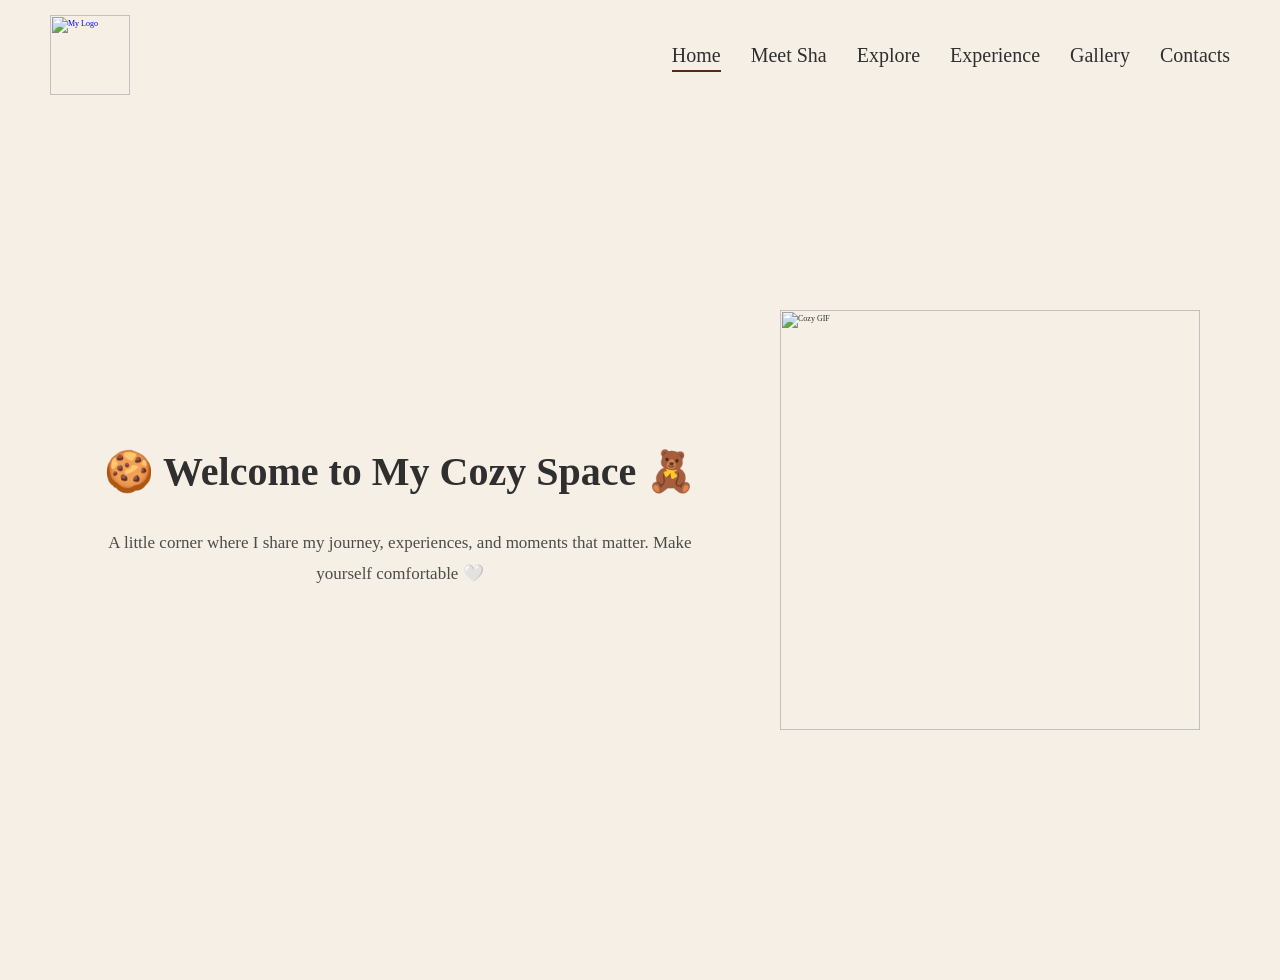
==== index.html @ 0fee1eca "Update and rename homepage.html to index.html" ====
<html>
    <head>
  <meta charset="UTF-8">
  <meta name="viewport" content="width=device-width, initial-scale=1.0">
  <title>Know Sha</title>
  <link rel="stylesheet" href="style.css">
</head>

<body>

<header class="main-header">
  <a href="index.html" class="logo">
    <img src="Folder/images/avatae.png" alt="My Logo">
  </a>

  <nav class="navbar">
    <ul>
      <li><a class="active" href=index.html">Home</a></li>
      <li><a href="about_sha.html">Meet Sha</a></li>
      <li><a href="explore.html">Explore</a></li>
      <li><a href="workdump.html">Experience</a></li>
      <li><a href="Gallery.html">Gallery</a></li>
      <li><a href="contactme.html">Contacts</a></li>
    </ul>
  </nav>
</header>

<section class="home-hero">

  
  <div class="home-text">
    <h1>🍪 Welcome to My Cozy Space 🧸</h1>
    <p>
      A little corner where I share my journey, experiences, and moments that matter.
      Make yourself comfortable 🤍
    </p>
  </div>

 
  <div class="home-gif">
    <img src="Folder/videos/download.gif" alt="Cozy GIF">
  </div>

</section>

</body>
</html>
---- style.css ----
:root{
   --wheat:#f5deb3;
}

*{
    margin:0; 
    padding:0;
    box-sizing: border-box;
}

main{
    max-width: 1200px;
    margin: auto;
}

body{
    font-family:"Poppins";
    line-height: 1.6;
    color:#000;
   
    

     /* BACKGROUND GLOBAL */
    background-image: url("Folder/images/homepage\ \(2\).jpg"); 
    background-size: cover;
    background-repeat: no-repeat;
    background-position: center;
    background-attachment: fixed;
}

html{
    font-size: 50%; /* lebih stabil (10px) */
    scroll-behavior: smooth;
    scroll-padding-top: 6rem;
    overflow-x: hidden;
  
}

section{
    padding:2rem 9%;
}


.main-header {
  position: fixed;
  top: 0;
  width: 100%;
  background: rgba(245, 239, 230, 0.95);
  backdrop-filter: blur(8px);
  display: flex;
  align-items: center;
  justify-content: space-between;
  padding: 15px 50px;
  z-index: 1000;
}

.logo img {
  width: 80px;
}

.navbar ul {
  list-style: none;
  display: flex;
  gap: 30px;
  margin: 0;
  padding: 0;
}

.navbar a {
  text-decoration: none;
  color: #2f2f2f;
  font-weight: 500;
  font-size: 20px;
  position: relative;
}

.navbar a::after {
  content: "";
  height: 2px;
  width: 0;
  background: #592720;
  position: absolute;
  left: 0;
  bottom: -6px;
  transition: width 0.3s ease;
}

.navbar a:hover::after,
.navbar a.active::after {
  width: 100%;
}

.home-hero {
  min-height: 100vh;
  padding: 180px 80px 80px;
  display: flex;
  align-items: center;
  justify-content: space-between;
  gap: 60px;
  background-color: #f5efe6;
}

.home-text {
  max-width: 520px;
  margin-bottom: 100px;
}

.home-text h1 {
  font-size: 40px;
  margin-bottom: 20px;
}

.home-text p {
  font-size: 17px;
  opacity: 0.85;
  margin-bottom: 35px;
}

.home-btn:hover {
  transform: translateY(-3px);
  box-shadow: 0 10px 20px rgba(0,0,0,0.25);
}

.home-gif img {
  width: 420px;
  max-width: 100%;
  animation: float 4s ;
  margin-bottom: 120px;
}


@keyframes float {
  0% { transform: translateY(0); }
  50% { transform: translateY(-12px); }
  100% { transform: translateY(0); }
}


/* HOME PAGE */

.home{
  min-height: calc(100vh - 90px);
  display: flex;
  justify-content: center;
  align-items: center;
}

 .page-wrapper{
    padding-top: 70px;
  }

.home-wrapper{
  width: 100%;
  display: flex;
  justify-content: center;
}

/* text box */
.home-text{
  text-align: center;
  max-width:none;
}

.home-text h3{
  font-size: 50px;
  margin-bottom:0;
  color:#704241;
  text-align:center;
}

.menu{
  position: absolute;
  left: 50%;
  transform: translateX(-50%);
  display: flex;
  gap: 3rem;
}


:root{
  --header-height: 60px;
}

/* SEMUA PAGE KECUALI HOME */
body:not(.home-page){
  padding-top: calc(var(--header-height) + 20px);
}

.page-aboutme .page-wrapper,
    .page-about_sha.page-wrapper,
    .page-explore.page-wrapper,
    .page-workdump-wrapper,
    .page-Gallery.page-wrapper,
    .page-contactme.page-wrapper
    {
    padding-top: 100px;
   }
  
/* MEET SHA SECTION */
.about-section {
  width: 100%;
  padding-bottom: 80px;
}

/* PROFILE IMAGE */
.profile-img {
  float: left;
  width: 330px;
  border: 3px solid #000;
  border-radius: 6px;
  margin: 90px 40px 30px 250px; /* atas | kanan | bawah | kiri */
}

/*  TITLE */
.me-time-title {
  text-align: center;
  font-size: 34px;
  margin-top: 90px;
  margin-bottom: 40px;
  font-weight: 600;
  margin-right: 550px;
}

/* INFO LIST */
.info-list {
  max-width: 650px;
  margin: 20px auto 30px;
  padding: 0;
  list-style-position: inside;
  font-family: "Poppins";
  color: #3c1414;
  text-align: left; /* biar readable */
}

.info-list li {
  font-size: 16px;
  margin-bottom: 14px;         
  padding-left: 22px;
  position: relative;
}

/*  ABOUT TEXT BOX */
.about-text {
  max-width: 1050px;
  margin: 30px auto 60px;
  padding: 40px 50px;
  font-family: "Poppins";
  font-size: 17px;
  line-height: 1.9;
  text-align: justify;
  background: rgba(255, 255, 255, 0.65);
  border-radius: 28px;
  box-shadow: 0 12px 30px rgba(0,0,0,0.08);
}

.about-text p {
  margin-bottom: 18px;
}

/*Explore Section */
.explore-section {
  padding: 90px 20px 80px;
  text-align: center;
}

/* Title */
.explore-title {
  text-align: center;
  font-size: 34px;
  margin-top: 30px;
  margin-bottom: 60px;
  font-weight: 600;
  font-family:"Poppins";
  letter-spacing: 0.8px;
}

/*Content Wrapper */
.explore-content {
  max-width: 700px;
  margin: 0 auto;
  background: rgba(255,255,255,0.6);
  padding: 40px;
  border-radius: 25px;
}

/* Book Pick */
.book-pick {
  font-size: 20px;
  font-weight: 500;
  margin-bottom: 15px;
  opacity: 0.8;
}

/* Book Image */
.explore-img {
  width: 260px;
  border-radius: 15px;
  margin: 20px auto 30px;
  display: block;
  box-shadow: 0 10px 25px rgba(0,0,0,0.15);
}

/* Paragraph */
.explore-text {
 font-size: 17px;
 text-align: justify;
}

/* SOUNDTRACK */
.soundtrack-section {
   padding: 80px 20px;
}

.soundtrack-title {
  text-align: center;
  font-size: 28px;
  margin-bottom: 40px;
  font-weight: 500;
}

/* GROUP IMAGE */
.group-wrapper {
   text-align: center;
  margin-bottom: 50px;
}

/* buang border gambar group */
.group-wrapper img {
  border-radius: 12px;
  border: 3px solid #592720;
}

.hint-text {
  font-size: 14px;
  margin-top: 10px;
  opacity: 0.7;
}

/* MAIN LAYOUT  */
.soundtrack-content {
  max-width: 1100px;
  margin: 0 auto;
  display: grid;
  grid-template-columns: 420px 1fr;
  gap: 50px;
  align-items: start
}


/* LEFT SIDE (ALBUM + AUDIO) */
.left-side {
  text-align: center;
}

.vinyl-img {
  width: 380px;
  margin-bottom: 15px;
}

.audio-player {
  width: 360px;
}

.text-side {
  background: rgba(255,255,255,0.6);
  padding: 35px;
  border-radius: 25px;
}

.text-side p {
  font-size: 17px;
  margin-bottom: 18px;
  text-align: justify;
}

/* TABLE RESET (BUANG GARISAN KOTAK) */
.album-table {
  border-collapse: collapse;
}

.album-table,
.album-table tr,
.album-table td {
  border: none;
  padding: 0;
}

/* ALBUM IMAGE */
.album-table img {
  width: 440px;
  display: block;
  margin-bottom: 12px;
  border: none; /* 🔥 buang kotak */
}

/* AUDIO */
.audio-player {
  width: 440px; /* sama lebar dengan album */
  display: block;
  margin: 0;
}

/* TEXT SIDE  */
.text-side {
  max-width: 600px;
}

.text-side h3 {
  font-family: "Poppins";
  font-size: 16px;
  line-height: 1.8;
  text-align: justify;
  margin-bottom: 20px;
  font-weight: normal;
}


/* DRAMA SECTION */
.drama-section {
  padding: 80px 20px; 
}

/*  TITLE */
.section-title{
  font-family: 'Poppin';
  font-weight: 600;
  letter-spacing: 0.8px;
}

.drama-content {
  max-width: 1100px;
  margin: 0 auto;
  text-align: center;
}

/* POSTER IMAGE  */
.drama-section img[src*="love-in-the-clouds"] {
  width: 500px;
  border-radius: 15px;
  margin-bottom: 40px;
  box-shadow: 0 10px 25px rgba(0,0,0,0.2);
}

/*  TABLE HEADER  */
.drama-section th {
  text-align: justify;
  font-weight: 500;
}

/*  TABLE TEXT  */
.drama-section td,
.drama-section th,
.drama-section p,
.drama-section h3 {
  font-family: "Poppins"; 
  font-size: 15px;
  line-height: 1.7;
  font-weight: normal;
}

.drama-table p {
  font-size: 15px;
  text-align: justify;
}

.drama-table img {
  margin: 10px 0;
  border-radius: 8px;
}


body {
  margin: 0;
  font-family: "Poppins";
  background-color: #f5efe6;
  color: #2f2f2f;
  line-height: 1.8;
}

/* ===============================
   PAGE TITLE
================================ */
.page-title {
  text-align: center;
  font-size: 35px;
  margin-top: 90px;
  margin-bottom: 10px;
  font-weight: 600;
}

.page-intro {
  text-align: center;
  font-size: 20px;
  opacity: 0.8;
  margin-bottom: 90px;
}

/* ===============================
   EXPERIENCE WRAPPER
================================ */
.experience-wrapper {
  max-width: 1200px;
  margin: 0 auto;
  padding: 0 40px;
}

/* ===============================
   EXPERIENCE SECTION
================================ */
.experience-section {
  display: flex;
  gap: 50px;
  align-items: flex-start;
  margin-bottom: 60px;
  background: rgba(255, 255, 255, 0.55);
  padding: 40px;
  border-radius: 22px;
}

/* REVERSE LAYOUT (MARATHON) */
.experience-section.reverse {
  flex-direction: row-reverse;
}

/* ===============================
   IMAGE (UNIFORM & CENTERED)
================================ */
.experience-img {
  width: 520px;              /* 🔼 besarkan sikit (asal 480) */
  height: 360px;             /* ⭐ paksa semua image sama tinggi */
  object-fit: cover;         /* crop cantik tanpa herot */
  border-radius: 18px;
  flex-shrink: 0;
  display: block;
  margin: 0 auto;            /* ⭐ CENTER image */
  box-shadow: 0 14px 30px rgba(0,0,0,0.22);
  transition: transform 0.4s ease, box-shadow 0.4s ease;
}

.experience-img:hover {
  transform: scale(1.04);
  box-shadow: 0 20px 40px rgba(0,0,0,0.3);
}
/* ===============================
   TEXT CONTENT
================================ */
.experience-text {
  flex: 1;
 
}

.experience-text h2 {
  font-size: 30px;
  font-weight: 600;
  margin-bottom: 18px;
  position: relative;
}

.experience-text h2::after {
  content: "";
  width: 45px;
  height: 3px;
  background: #592720;
  display: block;
  margin-top: 8px;
}

.experience-text p {
  font-size: 17px;
  margin-bottom: 15px;
  text-align: justify;
}

/* ===============================
   DIVIDER
================================ */
.experience-divider {
  width: 70%;
  margin: 100px auto;
  border: none;
  border-top: 1px dashed #592720;
}


/* ==============================
   GLOBAL RESET
============================== */
*{
  margin: 0;
  padding: 0;
  box-sizing: border-box;
}

body{
  margin: 0;
  font-family: "Poppins";
  background-color: #f5efe6;
  color: #2f2f2f;
  line-height: 1.8;
  padding: 0;
  overflow-x: hidden; 
}

/* ==============================
   GALLERY SECTION
============================== */
section.gallery{
  padding: 120px 40px 80px;
  position: relative;
}

/* ==============================
   TITLE & SUBTITLE
============================== */
.gallery-title{
  text-align: center;
  font-size: 36px;
  margin-bottom: 10px;
  margin-right: 15px;
  margin-top: 10px;
  font-weight: 600;
}

.gallery-subtitle{
  text-align: center;
  font-size: 18px;
  opacity: 0.8;
  margin-bottom: 60px;
}


/* ==============================
   IMAGE GRID
============================== */
section.gallery > .gallery{
  display: grid;
  grid-template-columns: repeat(auto-fit, minmax(180px, 260px));
  gap: 24px;
  justify-content: center;
}

/* ==============================
   IMAGE CARD
============================== */
.dropdown-img{
  position: relative;
}

.thumb{
  width: 100%;
  height: 260px;
  object-fit: cover;
  border-radius: 18px;
  cursor: pointer;
  box-shadow: 0 8px 18px rgba(0,0,0,0.15);
  transition: transform 0.3s ease, box-shadow 0.3s ease;
}

.thumb:hover{
  transform: scale(1.05);
  box-shadow: 0 14px 28px rgba(0,0,0,0.25);
}

/* ==============================
   POPUP TOGGLE
============================== */
.popup-toggle{
  display: none;
}

/* ==============================
   POPUP OVERLAY
============================== */
.dropdown-content{
  position: fixed;
  inset: 0;
  display: none;
  z-index: 999;
}

.popup-toggle:checked ~ .dropdown-content{
  display: block;
}

.overlay-bg{
  position: absolute;
  inset: 0;
  background: rgba(0,0,0,0.7);
}

/* ==============================
   POPUP BOX
============================== */
.popup-box{
  position: absolute;
  top: 50%;
  left: 50%;
  transform: translate(-50%, -50%) scale(0.9);
  background: #fff;
  padding: 1.5rem;
  border-radius: 22px;
  width: 90%;
  max-width: 320px;
  animation: popup 0.3s ease forwards;
}

@keyframes popup{
  to{
    transform: translate(-50%, -50%) scale(1);
  }
}

.popup-box img{
  width: 100%;
  border-radius: 16px;
  margin-bottom: 12px;
}

.popup-box p{
  text-align: center;
  font-size: 16px;
  color: #555;
}

/* ==============================
   CLOSE BUTTON
============================== */
.close-btn{
  position: absolute;
  top: 12px;
  right: 14px;
  width: 36px;
  height: 36px;
  background: #ffb6c1;
  color: #fff;
  font-size: 18px;
  border-radius: 50%;
  display: flex;
  align-items: center;
  justify-content: center;
  cursor: pointer;
}

/* ==============================
   VIDEO SECTION – TRUE CENTER
============================== */
.gallery-video{
  position: relative;
  left: 50%;
  transform: translateX(-50%);   /* CENTER MUTLAK */

  width: 100vw;                  /* penuh skrin */
  display: flex;
  justify-content: center;
  align-items: center;
  gap: 32px;

  margin: 80px 0 40px;
}

/* Video */
.gallery-video video{
  width: 360px;                  /* medium besar */
  max-width: 90%;
  border-radius: 22px;
  background: #000;
  box-shadow: 0 14px 30px rgba(0,0,0,0.25);
  transition: transform 0.3s ease, box-shadow 0.3s ease;
}

/* Hover */
.gallery-video video:hover{
  transform: translateY(-6px) scale(1.03);
  box-shadow: 0 18px 36px rgba(0,0,0,0.35);
}

/* ===== CONTACT WRAPPER (TURUNKAN SEMUA CONTENT) ===== */
.contact-wrapper {
  padding-top: 120px;  
}

/* ===== CONTACT TITLE ===== */
.contact-title {
  text-align: center;
  font-family: "Poppins";
  font-size: 40px;
  margin-bottom: 10px;
  letter-spacing: 4px;
}

.contact-desc {
  text-align: center;
  font-size: 25px;
  opacity: 0.8;
  margin-bottom: 60px;
}

/* ===== CONTACT SECTION ===== */
.contact-section {
  display: flex;
  justify-content: center;
  gap: 40px;
  flex-wrap: wrap;
  padding-bottom: 120px;
  margin-top: 40px;     /* ⭐ tambahan jarak */
}

/* ===== CONTACT CARD ===== */
.contact-card {
  width: 230px;
  background: #fff;
  border-radius: 18px;
  padding: 30px 20px;
  text-align: center;
  text-decoration: none;
  color: #2f2f2f;
  box-shadow: 0 10px 25px rgba(0,0,0,0.15);
  transition: transform 0.3s ease, box-shadow 0.3s ease;
}

.contact-card img {
  width: 200px;
  margin-bottom: 15px;
}

.contact-card h3 {
  font-size: 18px;
  margin-bottom: 6px;
}

.contact-card p {
  font-size: 14px;
  opacity: 0.7;
}

/* ===== HOVER EFFECT ===== */
.contact-card:hover {
  transform: translateY(-8px);
  box-shadow: 0 16px 35px rgba(0,0,0,0.25);
}

/* ===== MOBILE ===== */
@media (max-width: 768px) {
  .contact-title {
    font-size: 28px;
  }

  .contact-section {
    gap: 25px;
  }
}


/* ===============================
   EXPLORE SECTION
================================ */
.explore-section {
  padding: 90px 20px 60px;
  text-align: center;
}

.explore-title {
  text-align: center;
  font-size: 34px;
  margin-top: 30px;
  margin-bottom: 60px;
  font-weight: 600;
  font-family:"Poppins";   /* ❌ TUKAR SINI */
  letter-spacing: 0.8px;
}

.explore-content {
  max-width: 700px;
  margin: 0 auto;
  background: rgba(255,255,255,0.6);
  padding: 40px;
  border-radius: 25px;
}

.book-pick {
  font-size: 20px;
  font-weight: 500;
}

.explore-img {
  width: 260px;
  border-radius: 15px;
  margin: 20px auto 30px;
  display: block;
  box-shadow: 0 10px 25px rgba(0,0,0,0.15);
}

.explore-text {
  font-size: 17px;
  text-align: justify;
}

/* ===============================
   SOUNDTRACK SECTION
================================ */
.soundtrack-section {
  padding: 80px 20px;
}

.soundtrack-title {
  text-align: center;
  font-size: 28px;
  margin-bottom: 40px;
  font-weight: 500;
}

.group-wrapper {
  text-align: center;
  margin-bottom: 50px;
}

.group-wrapper img {
  max-width: 90%;
  border-radius: 12px;
  border: 3px solid #592720;
}

.hint-text {
  font-size: 14px;
  margin-top: 10px;
  opacity: 0.7;
}

/* ===============================
   SOUNDTRACK CONTENT
================================ */
.soundtrack-content {
  max-width: 1100px;
  margin: 0 auto;
  display: grid;
  grid-template-columns: 420px 1fr;
  gap: 50px;
  align-items: start;
}

.left-side {
  text-align: center;
}

.vinyl-img {
  width: 380px;
  margin-bottom: 15px;
}

.audio-player {
  width: 360px;
}

.text-side {
  background: rgba(255,255,255,0.6);
  padding: 35px;
  border-radius: 25px;
}

.text-side p {
  font-size: 17px;
  margin-bottom: 18px;
  text-align: justify;
}

/* ===============================
   DRAMA SECTION
================================ */
.drama-section {
  padding: 80px 20px;
}

.section-title {
  text-align: center;
  font-size: 30px;
  margin-bottom: 50px;
  font-weight: 500;
}

.drama-content {
  max-width: 1100px;
  margin: 0 auto;
  text-align: center;
}

.drama-poster {
  width: 500px;
  border-radius: 15px;
  margin-bottom: 40px;
  box-shadow: 0 10px 25px rgba(0,0,0,0.2);
}

/* ===============================
   DRAMA TABLE (KEKAL FORMAL)
================================ */
.drama-table {
  width: 40%;
  margin: 0 auto;
  border-collapse: collapse;
  background: rgba(255,255,255,0.85);
}

.drama-table th,
.drama-table td {
  border: 1px solid #000;
  padding: 15px;
  vertical-align: top;
}

.drama-table th {
  background-color: #bc8f8f;
}

.drama-table p {
  font-size: 15px;
  text-align: justify;
}

.drama-table img {
  margin: 10px 0;
  border-radius: 8px;
}
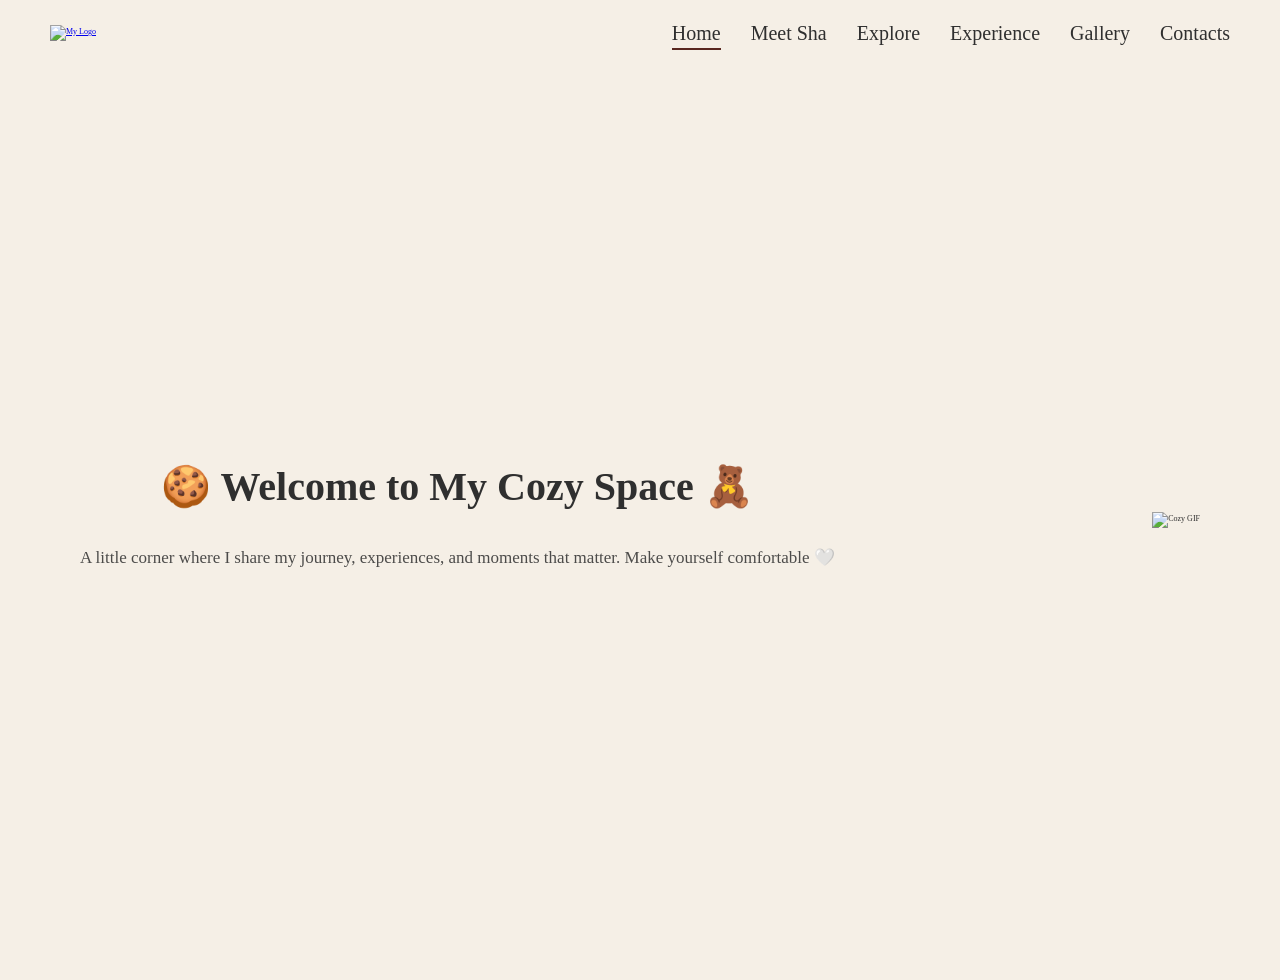
==== commit fa138b26: "Update index.html" ====
--- a/index.html
+++ b/index.html
@@ -1,5 +1,6 @@
-<html>
-    <head>
+<!DOCTYPE html>
+<html lang="en">
+<head>
   <meta charset="UTF-8">
   <meta name="viewport" content="width=device-width, initial-scale=1.0">
   <title>Know Sha</title>
@@ -9,13 +10,16 @@
 <body>
 
 <header class="main-header">
+
+  <!-- LOGO -->
   <a href="index.html" class="logo">
-    <img src="Folder/images/avatae.png" alt="My Logo">
+    <img src="Folder/images/avatar.png" alt="My Logo">
   </a>
 
+  <!-- NAVIGATION -->
   <nav class="navbar">
     <ul>
-      <li><a class="active" href=index.html">Home</a></li>
+      <li><a class="active" href="index.html">Home</a></li>
       <li><a href="about_sha.html">Meet Sha</a></li>
       <li><a href="explore.html">Explore</a></li>
       <li><a href="workdump.html">Experience</a></li>
@@ -23,11 +27,12 @@
       <li><a href="contactme.html">Contacts</a></li>
     </ul>
   </nav>
+
 </header>
 
+<!-- HERO SECTION -->
 <section class="home-hero">
 
-  
   <div class="home-text">
     <h1>🍪 Welcome to My Cozy Space 🧸</h1>
     <p>
@@ -36,7 +41,7 @@
     </p>
   </div>
 
- 
+  <!-- GIF -->
   <div class="home-gif">
     <img src="Folder/videos/download.gif" alt="Cozy GIF">
   </div>
@@ -46,5 +51,7 @@
 </body>
 </html>
 
+</html>
+
 
  
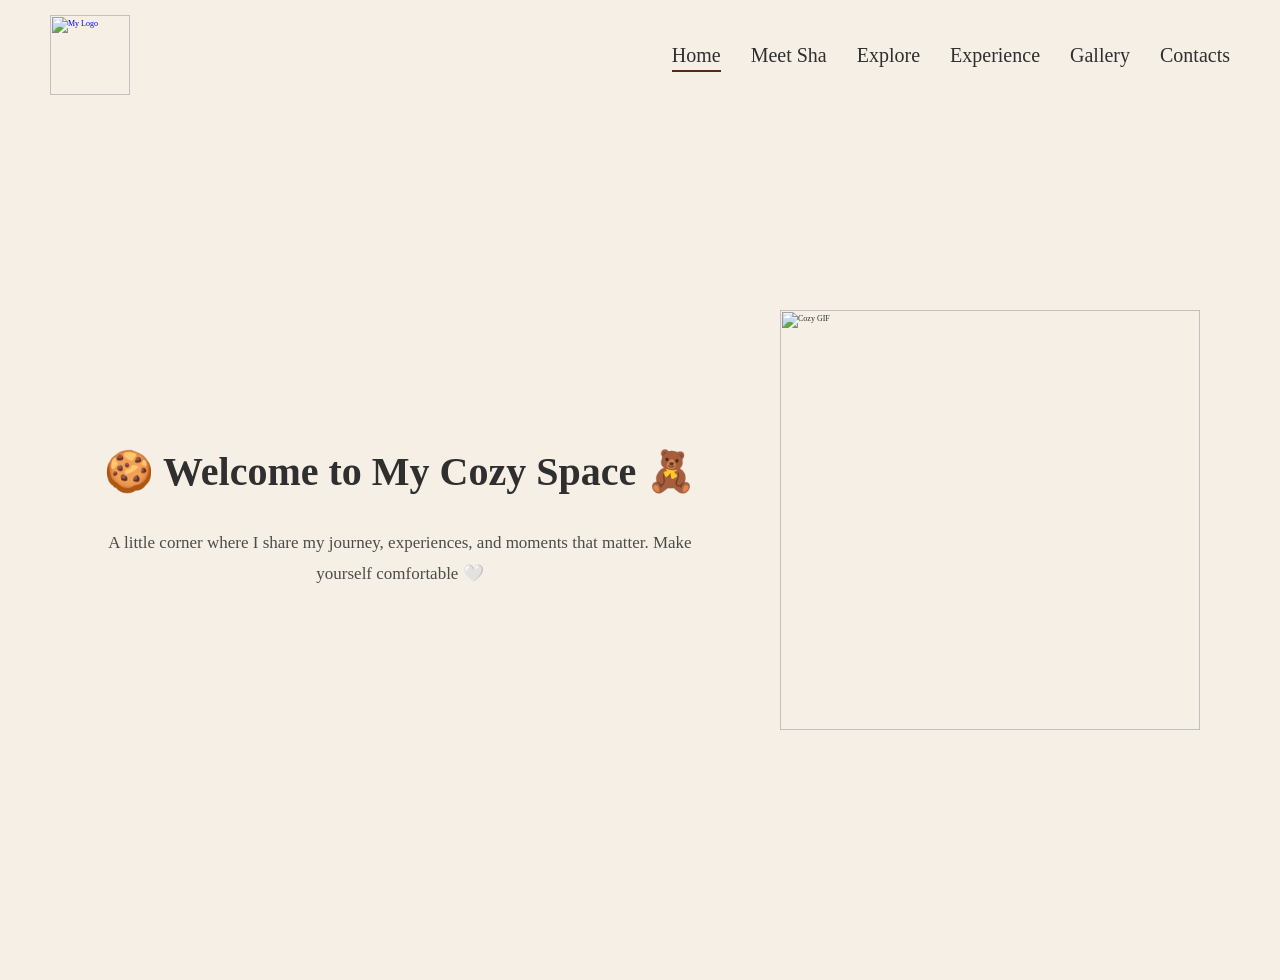
==== commit 4865b45f: "Update index.html" ====
--- a/index.html
+++ b/index.html
@@ -1,4 +1,4 @@
-<!DOCTYPE html>
+<html>
 <html lang="en">
 <head>
   <meta charset="UTF-8">
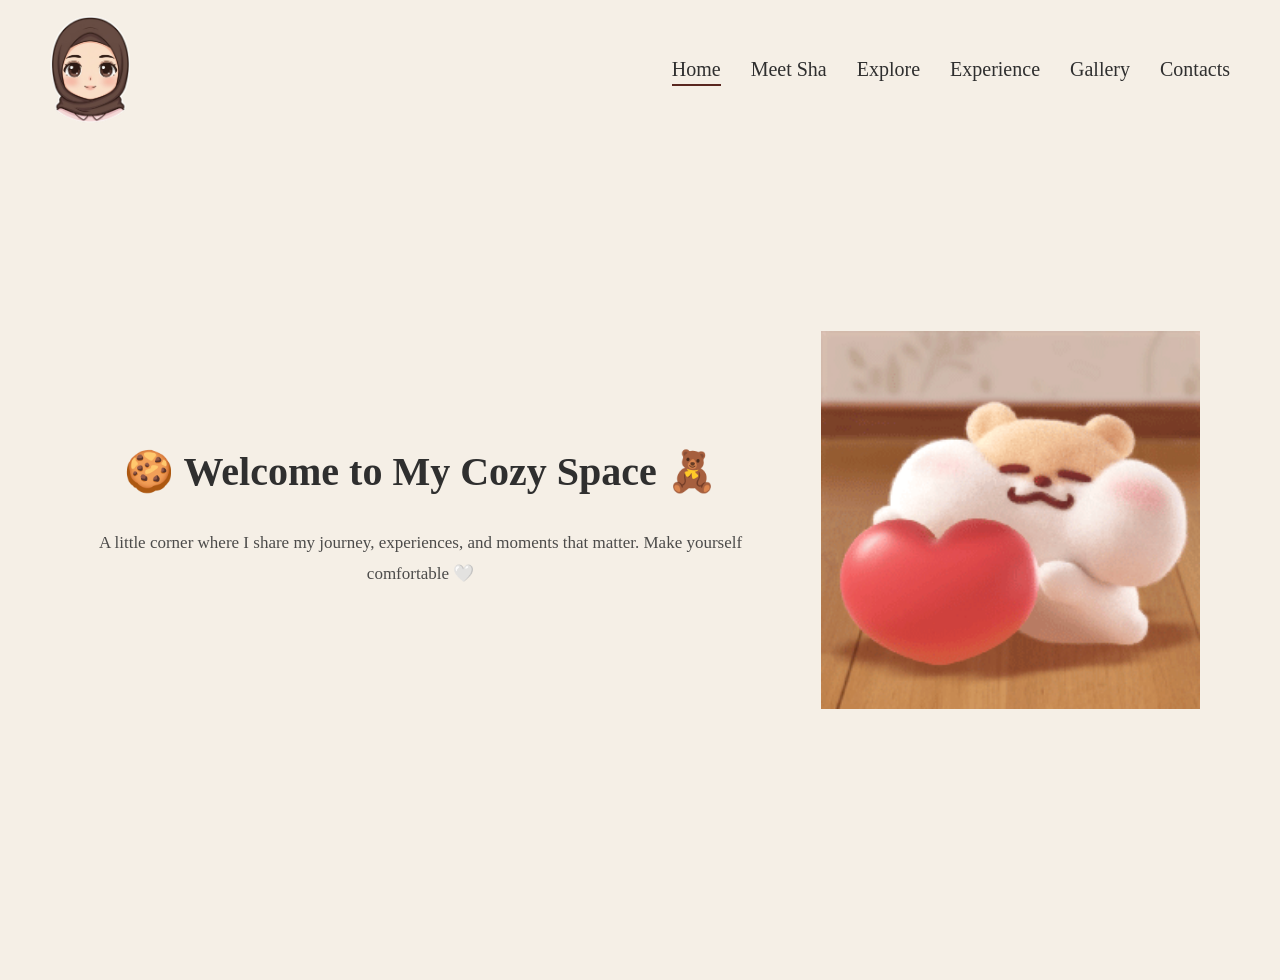
==== commit 6f2ebfe8: "Update index.html" ====
--- a/index.html
+++ b/index.html
@@ -3,7 +3,7 @@
 <head>
   <meta charset="UTF-8">
   <meta name="viewport" content="width=device-width, initial-scale=1.0">
-  <title>Know Sha</title>
+  <title>Homepage</title>
   <link rel="stylesheet" href="style.css">
 </head>
 
@@ -13,7 +13,7 @@
 
   <!-- LOGO -->
   <a href="index.html" class="logo">
-    <img src="Folder/images/avatar.png" alt="My Logo">
+    <img src="images/avatar.png" alt="My Logo">
   </a>
 
   <!-- NAVIGATION -->
@@ -43,7 +43,7 @@
 
   <!-- GIF -->
   <div class="home-gif">
-    <img src="Folder/videos/download.gif" alt="Cozy GIF">
+    <img src="videos/download.gif" alt="Cozy GIF">
   </div>
 
 </section>
